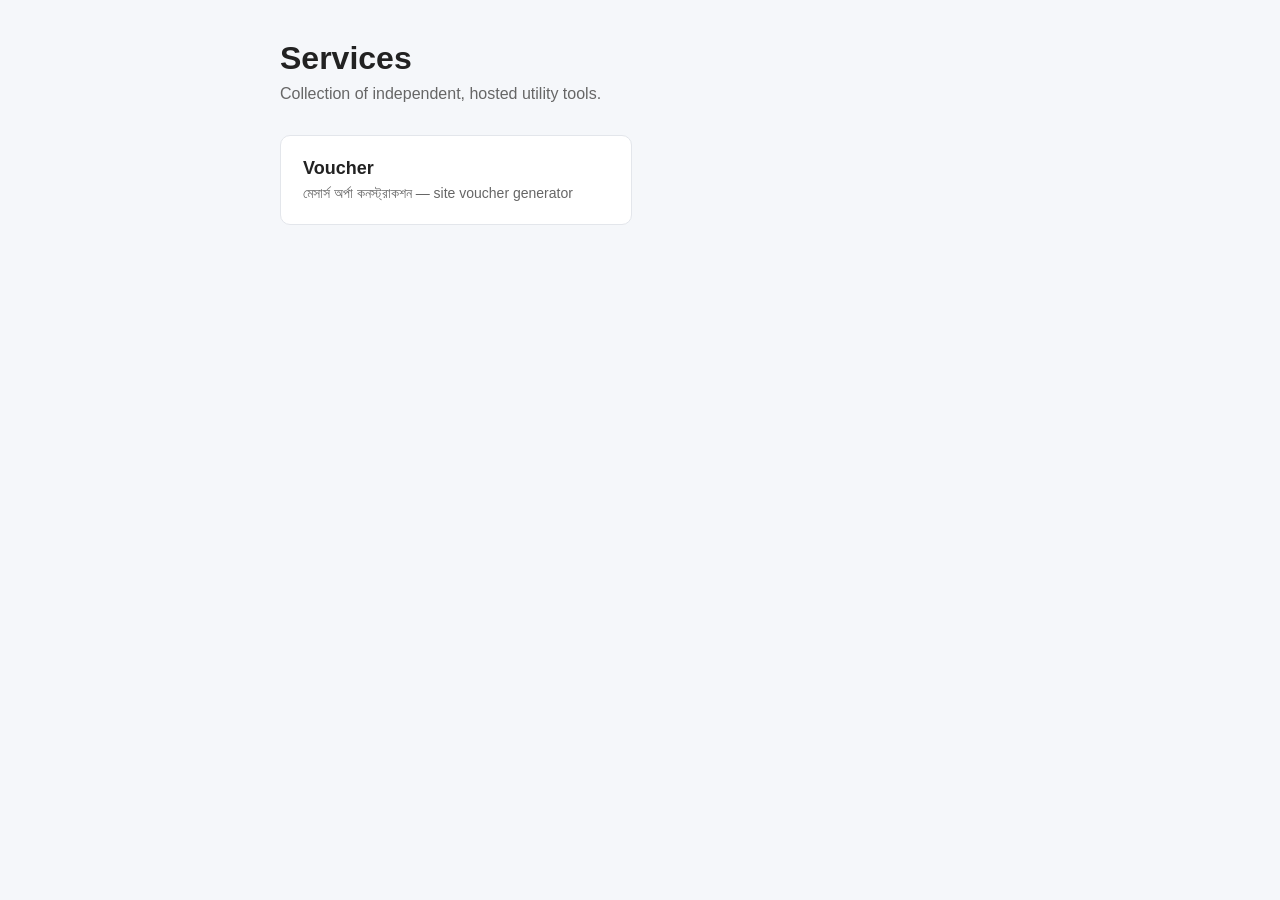
==== index.html @ e9e7afe8 "init: services index + voucher" ====
<!DOCTYPE html>
<html lang="en">
<head>
<meta charset="UTF-8" />
<meta name="viewport" content="width=device-width, initial-scale=1.0" />
<title>Services</title>
<style>
  * { box-sizing: border-box; margin: 0; padding: 0; }
  body {
    font-family: -apple-system, BlinkMacSystemFont, 'Segoe UI', sans-serif;
    background: #f5f7fa;
    min-height: 100vh;
    padding: 40px 20px;
    color: #222;
  }
  .wrap { max-width: 720px; margin: 0 auto; }
  h1 { font-size: 32px; margin-bottom: 8px; }
  .sub { color: #666; margin-bottom: 32px; }
  .grid {
    display: grid;
    grid-template-columns: repeat(auto-fill, minmax(240px, 1fr));
    gap: 16px;
  }
  .card {
    display: block;
    background: #fff;
    padding: 22px;
    border-radius: 10px;
    border: 1px solid #e3e6eb;
    text-decoration: none;
    color: inherit;
    transition: transform 0.15s, box-shadow 0.15s;
  }
  .card:hover {
    transform: translateY(-2px);
    box-shadow: 0 4px 14px rgba(0,0,0,0.08);
    border-color: #c9d1db;
  }
  .card h2 { font-size: 18px; margin-bottom: 6px; }
  .card p { font-size: 14px; color: #666; }
</style>
</head>
<body>
<div class="wrap">
  <h1>Services</h1>
  <p class="sub">Collection of independent, hosted utility tools.</p>
  <div class="grid">
    <a class="card" href="voucher/">
      <h2>Voucher</h2>
      <p>মেসার্স অর্পা কনস্ট্রাকশন — site voucher generator</p>
    </a>
  </div>
</div>
</body>
</html>
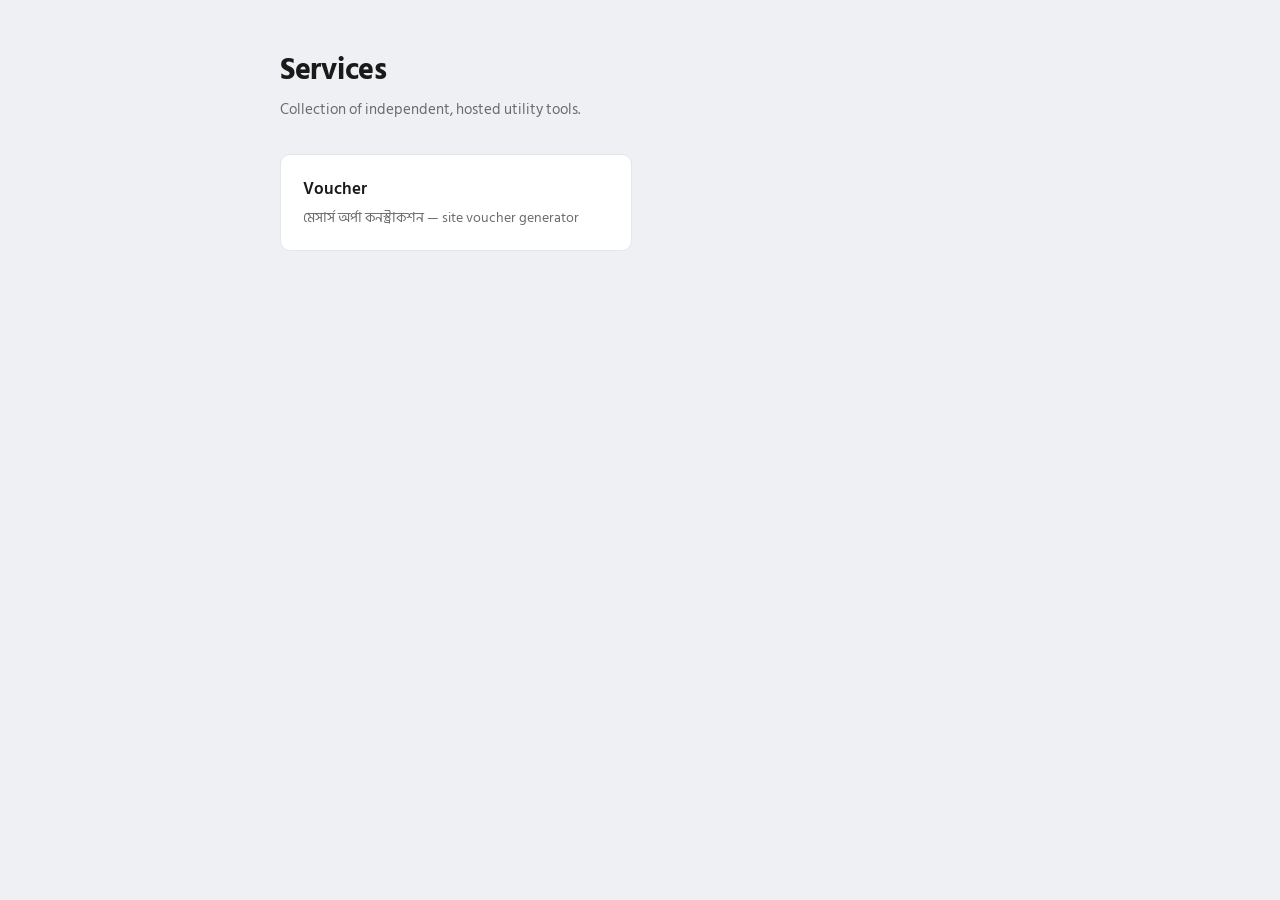
==== commit b6443738: "design: unified Hind Siliguri type system, antialiasing, consistent scale" ====
--- a/index.html
+++ b/index.html
@@ -4,18 +4,44 @@
 <meta charset="UTF-8" />
 <meta name="viewport" content="width=device-width, initial-scale=1.0" />
 <title>Services</title>
+<link rel="preconnect" href="https://fonts.googleapis.com">
+<link rel="preconnect" href="https://fonts.gstatic.com" crossorigin>
+<link href="https://fonts.googleapis.com/css2?family=Hind+Siliguri:wght@400;500;600;700&display=swap" rel="stylesheet">
 <style>
+  :root {
+    --font: 'Hind Siliguri', system-ui, sans-serif;
+    --ink: #1a1a1a;
+    --muted: #6b6b6b;
+    --bg: #eef0f3;
+    --card: #fff;
+    --border: #e3e6eb;
+  }
   * { box-sizing: border-box; margin: 0; padding: 0; }
+  html, body {
+    font-family: var(--font);
+    color: var(--ink);
+    -webkit-font-smoothing: antialiased;
+    -moz-osx-font-smoothing: grayscale;
+    text-rendering: optimizeLegibility;
+  }
   body {
-    font-family: -apple-system, BlinkMacSystemFont, 'Segoe UI', sans-serif;
-    background: #f5f7fa;
+    background: var(--bg);
     min-height: 100vh;
-    padding: 40px 20px;
-    color: #222;
+    padding: 48px 20px;
+    line-height: 1.5;
   }
   .wrap { max-width: 720px; margin: 0 auto; }
-  h1 { font-size: 32px; margin-bottom: 8px; }
-  .sub { color: #666; margin-bottom: 32px; }
+  h1 {
+    font-size: 30px;
+    font-weight: 700;
+    margin-bottom: 6px;
+    letter-spacing: -0.3px;
+  }
+  .sub {
+    color: var(--muted);
+    margin-bottom: 32px;
+    font-size: 15px;
+  }
   .grid {
     display: grid;
     grid-template-columns: repeat(auto-fill, minmax(240px, 1fr));
@@ -23,21 +49,21 @@
   }
   .card {
     display: block;
-    background: #fff;
+    background: var(--card);
     padding: 22px;
     border-radius: 10px;
-    border: 1px solid #e3e6eb;
+    border: 1px solid var(--border);
     text-decoration: none;
     color: inherit;
-    transition: transform 0.15s, box-shadow 0.15s;
+    transition: transform 0.15s ease, box-shadow 0.15s ease, border-color 0.15s ease;
   }
   .card:hover {
     transform: translateY(-2px);
     box-shadow: 0 4px 14px rgba(0,0,0,0.08);
     border-color: #c9d1db;
   }
-  .card h2 { font-size: 18px; margin-bottom: 6px; }
-  .card p { font-size: 14px; color: #666; }
+  .card h2 { font-size: 17px; font-weight: 600; margin-bottom: 6px; }
+  .card p { font-size: 14px; color: var(--muted); line-height: 1.45; }
 </style>
 </head>
 <body>
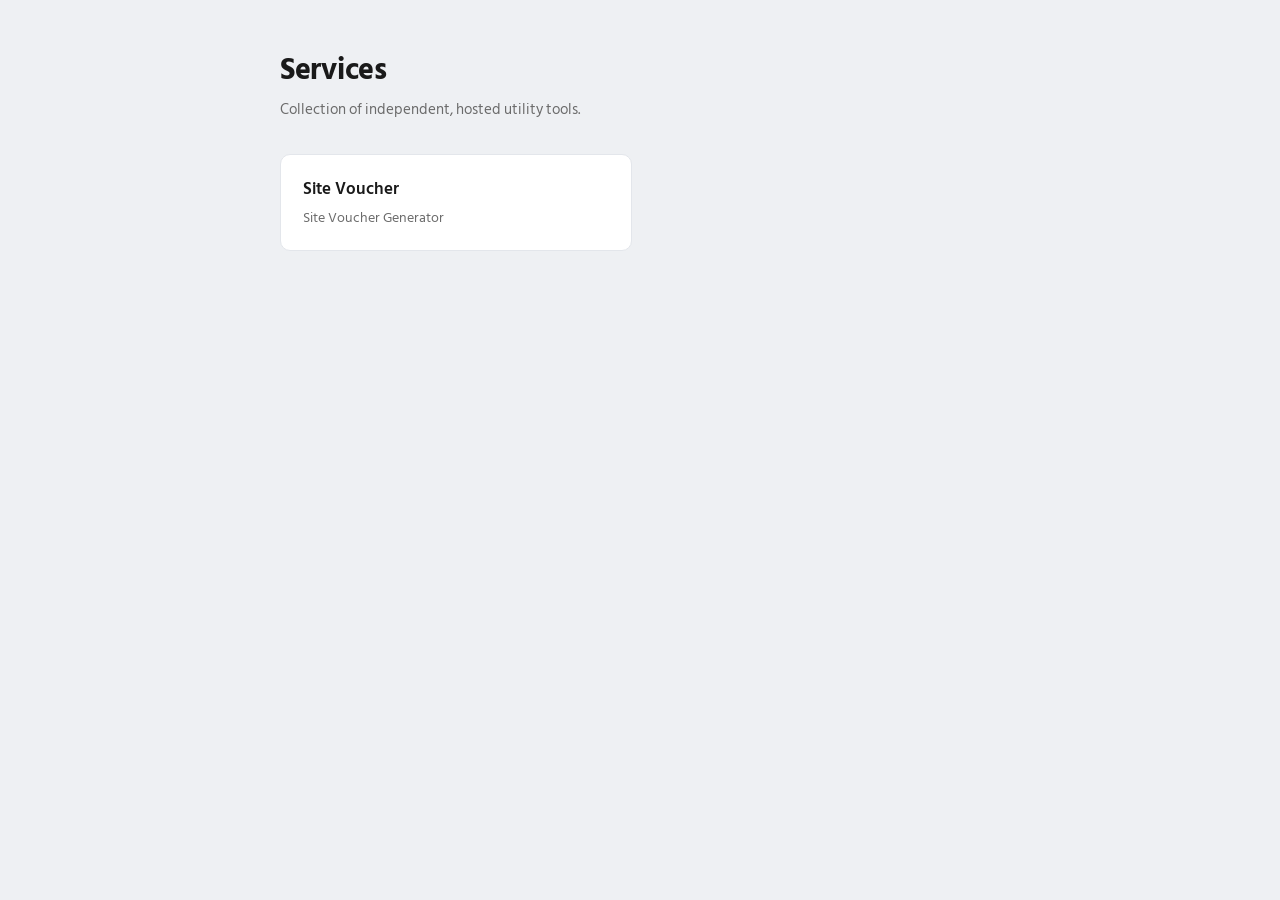
==== commit b6e369ea: "card: Site Voucher; title সাইট ভাউচার; tighten তারিখ gap" ====
--- a/index.html
+++ b/index.html
@@ -72,8 +72,8 @@
   <p class="sub">Collection of independent, hosted utility tools.</p>
   <div class="grid">
     <a class="card" href="voucher/">
-      <h2>Voucher</h2>
-      <p>মেসার্স অর্পা কনস্ট্রাকশন — site voucher generator</p>
+      <h2>Site Voucher</h2>
+      <p>Site Voucher Generator</p>
     </a>
   </div>
 </div>
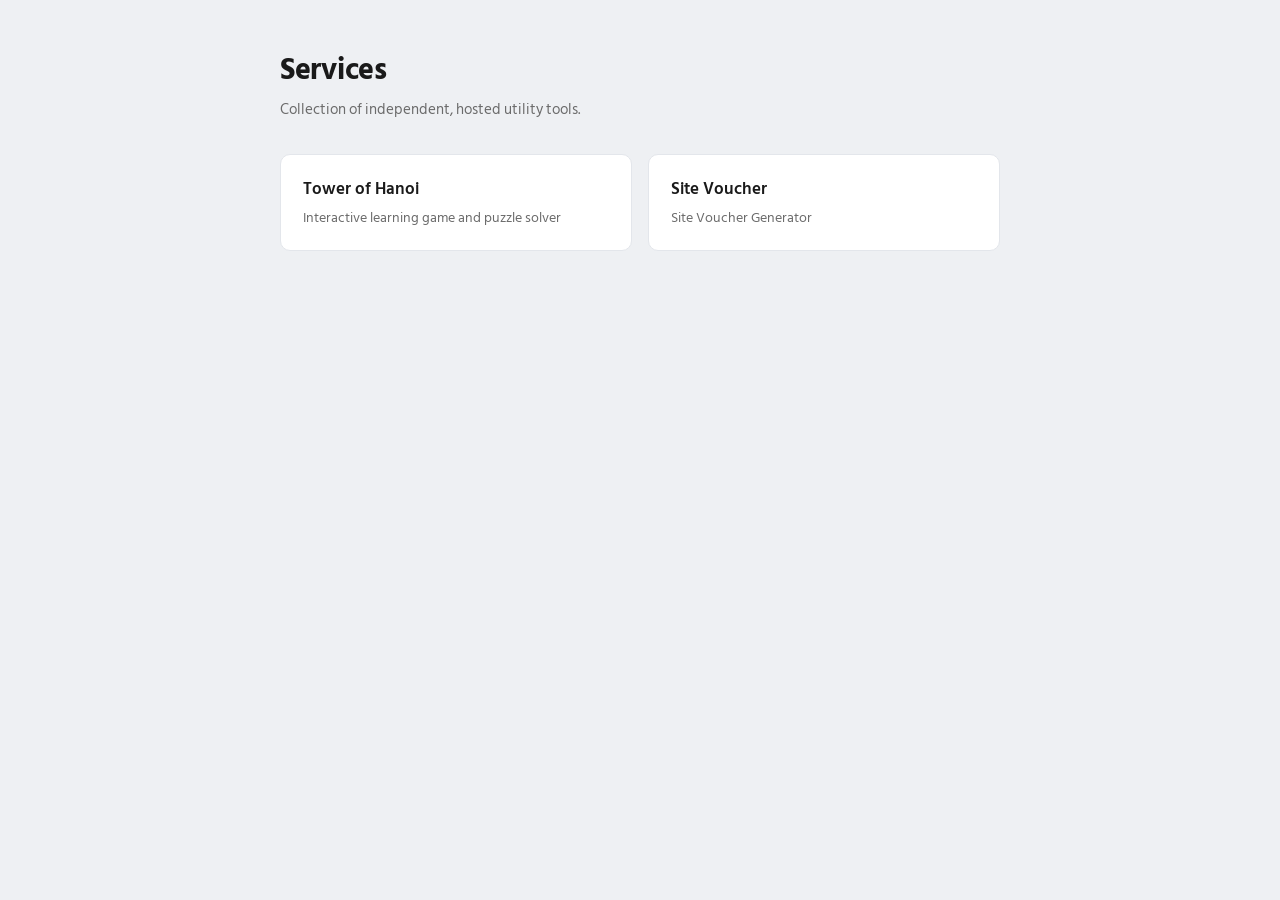
==== commit b14de8c7: "Add Tower of Hanoi service" ====
--- a/index.html
+++ b/index.html
@@ -71,6 +71,10 @@
   <h1>Services</h1>
   <p class="sub">Collection of independent, hosted utility tools.</p>
   <div class="grid">
+    <a class="card" href="learn_th/">
+      <h2>Tower of Hanoi</h2>
+      <p>Interactive learning game and puzzle solver</p>
+    </a>
     <a class="card" href="voucher/">
       <h2>Site Voucher</h2>
       <p>Site Voucher Generator</p>
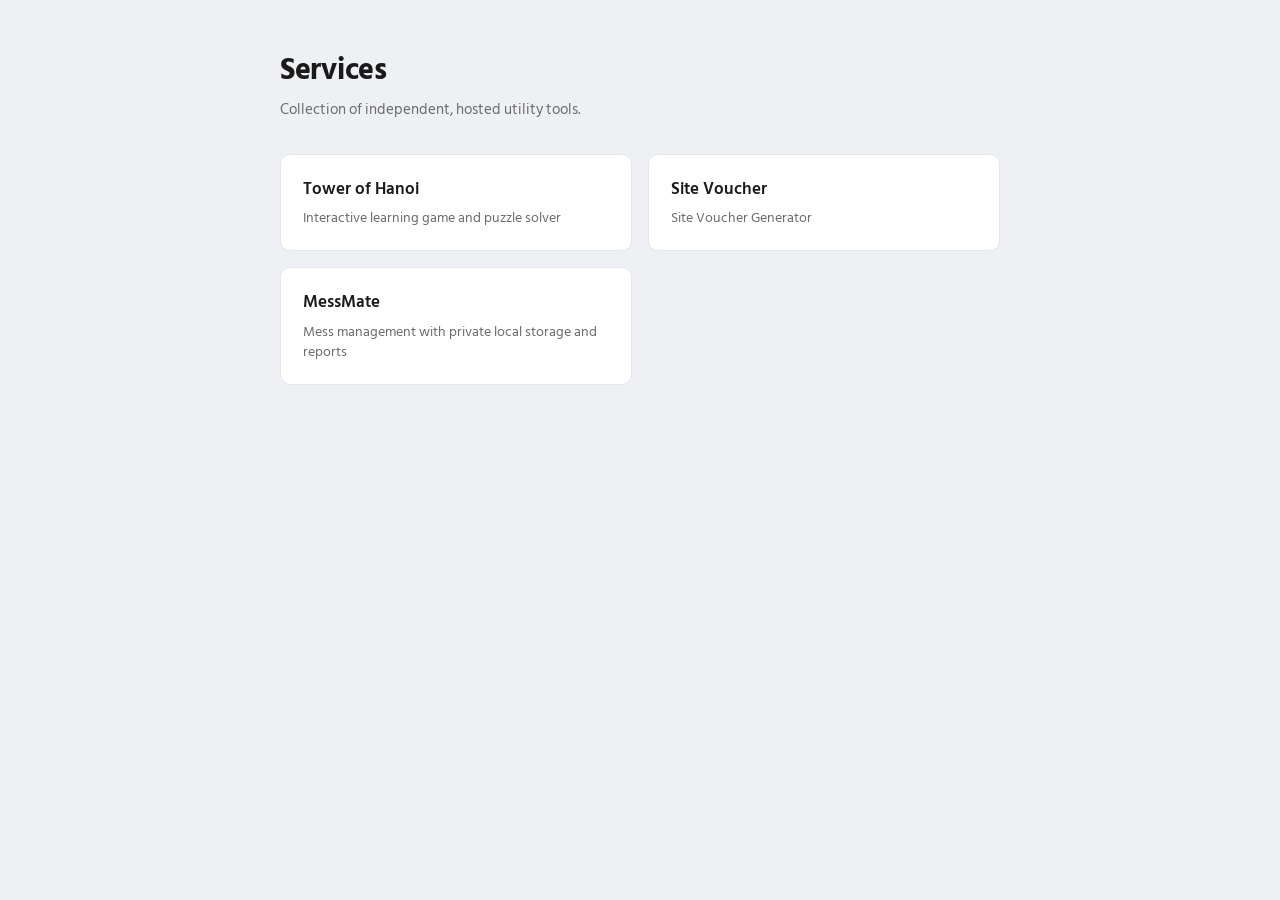
==== commit 22f3b48b: "Add MessMate mess management app Co-authored-by: Copilot <223556219+Copilot@users.noreply.github.com" ====
--- a/index.html
+++ b/index.html
@@ -79,6 +79,10 @@
       <h2>Site Voucher</h2>
       <p>Site Voucher Generator</p>
     </a>
+    <a class="card" href="messmate/">
+      <h2>MessMate</h2>
+      <p>Mess management with private local storage and reports</p>
+    </a>
   </div>
 </div>
 </body>
